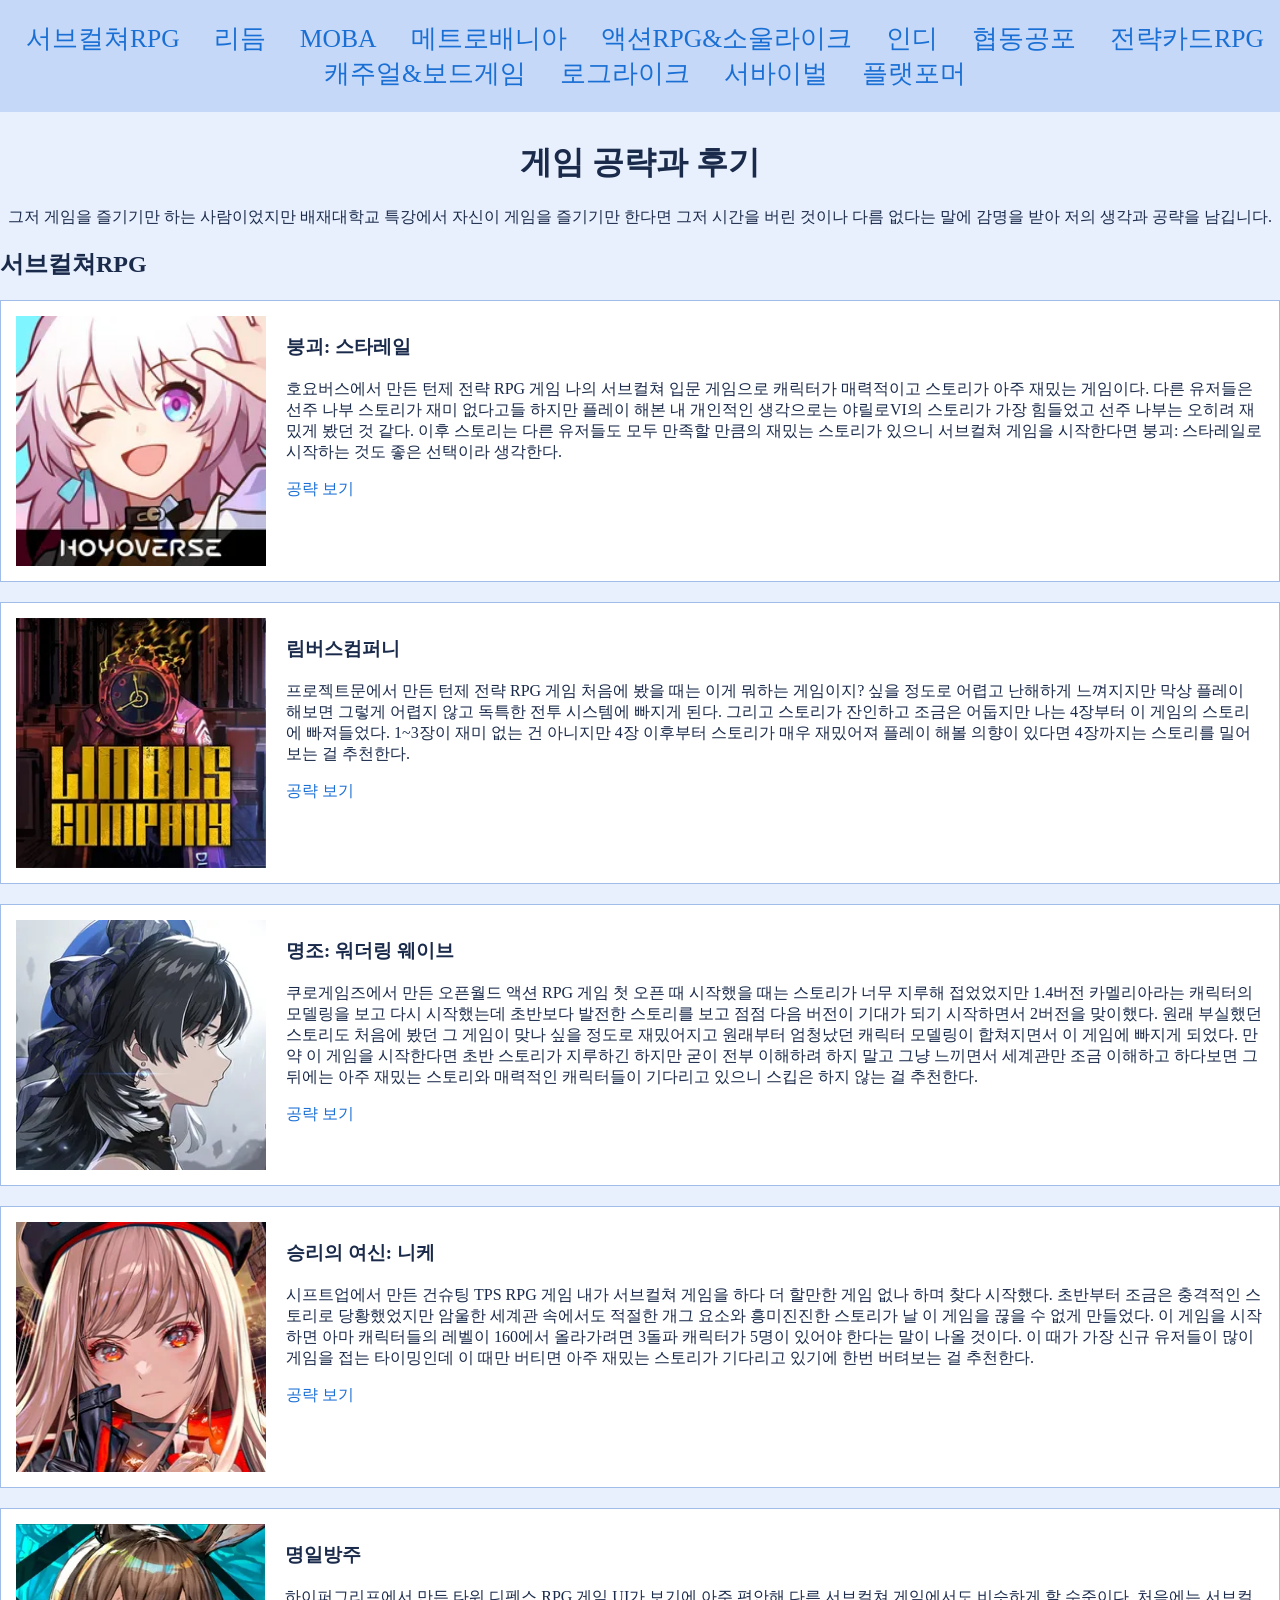
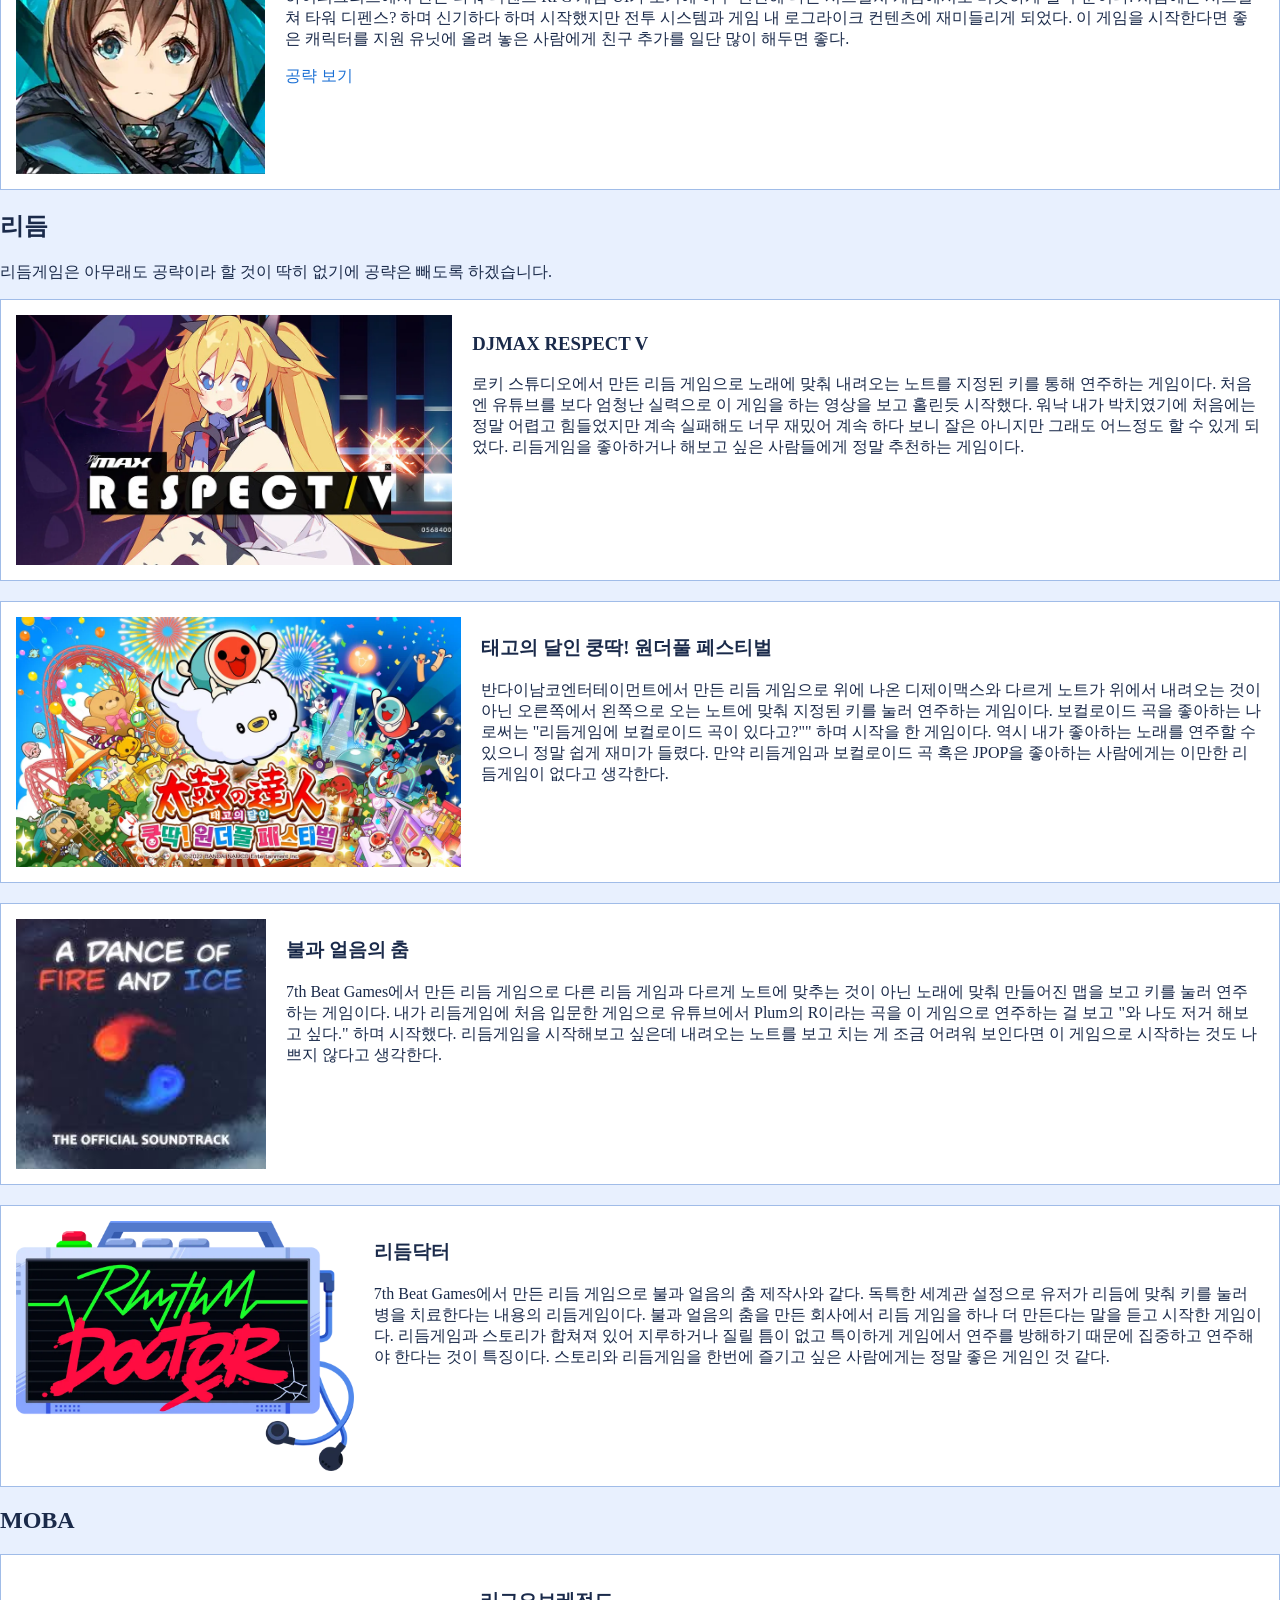
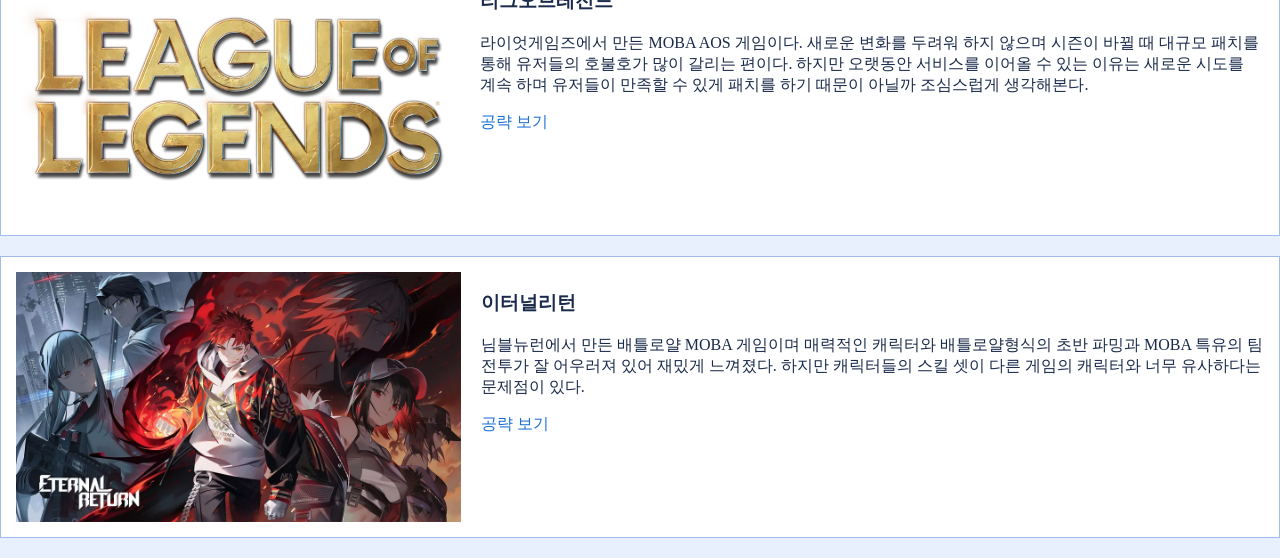
==== 내가한게임/index.html @ c908d522 "Add files via upload" ====
<!DOCTYPE html>
<html lang="ko">
<head>
    <!-- 2026년 5월 20일부터 만드는 저의 게임 일기느낌의 홈페이지입니다. -->
    <meta charset="UTF-8">
    <title>내가 해왔던 게임들</title>
    <link rel="stylesheet" href="style.css">
</head>
<body>
    <!-- 메뉴형식을 위에 띄워놓기 위해 네비게이션을 먼저 사용 -->
    <nav>
        <ul>
            <li>
                <a href="#서브컬쳐">서브컬쳐RPG</a>
            </li>
            <li>
                <a href="#리듬">리듬</a>
            </li>
            <li>
                <a href="#MOBA">MOBA</a>
            </li>
            <li>
                <a href="#메트로배니아">메트로배니아</a>
            </li>
            <li>
                <a href="#액션-소울라이크">액션RPG&amp;소울라이크</a>
            </li>
            <li>
                <a href="#인디">인디</a>
            </li>
            <li>
                <a href="#협동공포">협동공포</a>
            </li>
            <li>
                <a href="#전략카드">전략카드RPG</a>
            </li>
            <li>
                <a href="#캐주얼-보드게임">캐주얼&amp;보드게임</a>
            </li>
            <li>
                <a href="#로그라이크">로그라이크</a>
            </li>
            <li>
                <a href="#서바이벌">서바이벌</a>
            </li>
            <li>
                <a href="#플랫포머">플랫포머</a>
            </li>
        </ul>
    </nav>
    <!-- 크기 조절을 위한 박스 설계 -->
    <div id="container">
    <!-- 헤더 -->
    <header>
        <h1>
            게임 공략과 후기
        </h1>
        <p>그저 게임을 즐기기만 하는 사람이었지만 배재대학교 특강에서 자신이 게임을 즐기기만 한다면 그저 시간을 버린 것이나 다름 없다는 말에 감명을 받아 저의 생각과 공략을 남깁니다.</p>
    </header>
    <!-- 본문 -->
    <section>
        <!-- 서브컬쳐 절 -->
        <article id="서브컬쳐">
            <h2 class="장르">
                서브컬쳐RPG
            </h2>
            <!-- 붕괴: 스타레일 -->
            <div class="game-card">
                <img src="media/붕괴 스타레일 메인사진.webp" alt="붕괴: 스타레일의 사진">
                <h3>붕괴: 스타레일</h3>
                <p class="review">
                    호요버스에서 만든 턴제 전략 RPG 게임 나의 서브컬쳐 입문 게임으로 캐릭터가 매력적이고 스토리가 아주 재밌는 게임이다. 
                    다른 유저들은 선주 나부 스토리가 재미 없다고들 하지만 플레이 해본 내 개인적인 생각으로는 야릴로VI의 스토리가 가장 힘들었고 
                    선주 나부는 오히려 재밌게 봤던 것 같다. 이후 스토리는 다른 유저들도 모두 만족할 만큼의 재밌는 스토리가 있으니 서브컬쳐 게임을 
                    시작한다면 붕괴: 스타레일로 시작하는 것도 좋은 선택이라 생각한다.

                </p>
                <a href="붕괴스타레일공략.html">공략 보기</a>
            </div>
            <!-- 림버스컴퍼니 -->
            <div class="game-card">
                <img src="media/림버스컴퍼니 메인사진.webp" alt="림버스컴퍼니의 사진">
                <h3>림버스컴퍼니</h3>
                <p class="review">
                    프로젝트문에서 만든 턴제 전략 RPG 게임 처음에 봤을 때는 이게 뭐하는 게임이지? 싶을 정도로 어렵고 난해하게 느껴지지만 
                    막상 플레이 해보면 그렇게 어렵지 않고 독특한 전투 시스템에 빠지게 된다. 그리고 스토리가 잔인하고 조금은 어둡지만 
                    나는 4장부터 이 게임의 스토리에 빠져들었다. 1~3장이 재미 없는 건 아니지만 4장 이후부터 스토리가 매우 재밌어져 플레이 
                    해볼 의향이 있다면 4장까지는 스토리를 밀어보는 걸 추천한다.      
                </p>
                <a href="림버스컴퍼니공략.html">공략 보기</a>
            </div>
            <!-- 명조: 워더링 웨이브 -->
            <div class="game-card">
                <img src="media/명조 메인사진.webp" alt="명조: 워더링 웨이브의 사진">
                <h3>명조: 워더링 웨이브</h3>
                <p class="review">
                    쿠로게임즈에서 만든 오픈월드 액션 RPG 게임 첫 오픈 때 시작했을 때는 스토리가 너무 지루해 접었었지만 1.4버전 카멜리아라는 캐릭터의 모델링을 보고 
                    다시 시작했는데 초반보다 발전한 스토리를 보고 점점 다음 버전이 기대가 되기 시작하면서 2버전을 맞이했다. 원래 부실했던 스토리도 처음에 봤던 그 게임이 
                    맞나 싶을 정도로 재밌어지고 원래부터 엄청났던 캐릭터 모델링이 합쳐지면서 이 게임에 빠지게 되었다. 만약 이 게임을 시작한다면 초반 스토리가 지루하긴 하지만 
                    굳이 전부 이해하려 하지 말고 그냥 느끼면서 세계관만 조금 이해하고 하다보면 그 뒤에는 아주 재밌는 스토리와 매력적인 캐릭터들이 기다리고 있으니 스킵은 하지 않는 걸 
                    추천한다.    
                </p>
                <a href="명조워더링웨이브공략.html">공략 보기</a>
            </div>
            <!-- 승리의 여신: 니케 -->
            <div class="game-card">
                <img src="media/니케 메인사진.webp" alt="승리의 여신: 니케의 사진">
                <h3>승리의 여신: 니케</h3>
                <p class="review">
                    시프트업에서 만든 건슈팅 TPS RPG 게임 내가 서브컬쳐 게임을 하다 더 할만한 게임 없나 하며 찾다 시작했다. 초반부터 조금은 충격적인 스토리로 
                    당황했었지만 암울한 세계관 속에서도 적절한 개그 요소와 흥미진진한 스토리가 날 이 게임을 끊을 수 없게 만들었다. 이 게임을 시작하면 아마 캐릭터들의 레벨이 
                    160에서 올라가려면 3돌파 캐릭터가 5명이 있어야 한다는 말이 나올 것이다. 이 때가 가장 신규 유저들이 많이 게임을 접는 타이밍인데 이 때만 버티면 아주 재밌는 스토리가 
                    기다리고 있기에 한번 버텨보는 걸 추천한다.

                </p>
                <a href="승리의여신니케공략.html">공략 보기</a>
            </div>
            <!-- 명일방주 -->
            <div class="game-card">
                <img src="media/명일방주 메인사진.webp" alt="명일방주의 사진">
                <h3>명일방주</h3>
                <p class="review">
                    하이퍼그리프에서 만든 타워 디펜스 RPG 게임 UI가 보기에 아주 편안해 다른 서브컬쳐 게임에서도 비슷하게 할 수준이다. 처음에는 서브컬쳐 타워 디펜스? 하며 
                    신기하다 하며 시작했지만 전투 시스템과 게임 내 로그라이크 컨텐츠에 재미들리게 되었다. 이 게임을 시작한다면 좋은 캐릭터를 지원 유닛에 올려 놓은 사람에게 
                    친구 추가를 일단 많이 해두면 좋다.
                </p>
                <a href="명일방주공략.html">공략 보기</a>
            </div>
        </article>
        <!-- 리듬게임 절 -->
        <article id="리듬">
            <h2>
                리듬
            </h2>
            <p>
                리듬게임은 아무래도 공략이라 할 것이 딱히 없기에 공략은 빼도록 하겠습니다.
            </p>
            <!-- 디제이맥스 -->
            <div class="game-card">
                <img src="media/디제이맥스 메인사진.webp" alt="디제이맥스의 사진">
                <h3>DJMAX RESPECT V</h3>
                <p class="review">
                    로키 스튜디오에서 만든 리듬 게임으로 노래에 맞춰 내려오는 노트를 지정된 키를 통해 연주하는 게임이다. 처음엔 유튜브를 보다 엄청난 실력으로 
                    이 게임을 하는 영상을 보고 홀린듯 시작했다. 워낙 내가 박치였기에 처음에는 정말 어렵고 힘들었지만 계속 실패해도 너무 재밌어 계속 하다 보니 
                    잘은 아니지만 그래도 어느정도 할 수 있게 되었다. 리듬게임을 좋아하거나 해보고 싶은 사람들에게 정말 추천하는 게임이다.
                </p>
            </div>
            <!-- 태고의 달인 -->
            <div class="game-card">
                <img src="media/태고의달인 메인사진.webp" alt="태고의달인의 사진">
                <h3>태고의 달인 쿵딱! 원더풀 페스티벌</h3>
                <p class="review">
                    반다이남코엔터테이먼트에서 만든 리듬 게임으로 위에 나온 디제이맥스와 다르게 노트가 위에서 내려오는 것이 아닌 오른쪽에서 왼쪽으로 오는 노트에 맞춰 
                    지정된 키를 눌러 연주하는 게임이다. 보컬로이드 곡을 좋아하는 나로써는 "리듬게임에 보컬로이드 곡이 있다고?"" 하며 시작을 한 게임이다. 역시 내가 좋아하는 노래를 
                    연주할 수 있으니 정말 쉽게 재미가 들렸다. 만약 리듬게임과 보컬로이드 곡 혹은 JPOP을 좋아하는 사람에게는 이만한 리듬게임이 없다고 생각한다.
                </p>
            </div>
            <!-- 불과 얼음의 춤 -->
            <div class="game-card">
                <img src="media/얼불춤 메인사진.jpg" alt="불과 얼음의 춤의 사진">
                <h3>불과 얼음의 춤</h3>
                <p class="review">
                    7th Beat Games에서 만든 리듬 게임으로 다른 리듬 게임과 다르게 노트에 맞추는 것이 아닌 노래에 맞춰 만들어진 맵을 보고 키를 눌러 연주하는 
                    게임이다. 내가 리듬게임에 처음 입문한 게임으로 유튜브에서 Plum의 R이라는 곡을 이 게임으로 연주하는 걸 보고 "와 나도 저거 해보고 싶다." 하며 
                    시작했다. 리듬게임을 시작해보고 싶은데 내려오는 노트를 보고 치는 게 조금 어려워 보인다면 이 게임으로 시작하는 것도 나쁘지 않다고 생각한다.
            </div>
            <!-- 리듬닥터 -->
            <div class="game-card">
                <img src="media/리듬닥터 메인사진.webp" alt="리듬닥터의 사진">
                <h3>리듬닥터</h3>
                <p class="review">
                    7th Beat Games에서 만든 리듬 게임으로 불과 얼음의 춤 제작사와 같다. 독특한 세계관 설정으로 유저가 리듬에 맞춰 키를 눌러 
                    병을 치료한다는 내용의 리듬게임이다. 불과 얼음의 춤을 만든 회사에서 리듬 게임을 하나 더 만든다는 말을 듣고 시작한 게임이다. 
                    리듬게임과 스토리가 합쳐져 있어 지루하거나 질릴 틈이 없고 특이하게 게임에서 연주를 방해하기 때문에 집중하고 연주해야 한다는 것이 특징이다. 
                    스토리와 리듬게임을 한번에 즐기고 싶은 사람에게는 정말 좋은 게임인 것 같다.
            </div>
        </article>
        <article id="MOBA">
            <h2>
                MOBA
            </h2>
            <div class="game-card">
                <img src="media/리그오브레전드 메인사진.webp" alt="리그오브레전드의 사진">
                <h3>리그오브레전드</h3>
                <p class="review">
                    라이엇게임즈에서 만든 MOBA AOS 게임이다. 새로운 변화를 두려워 하지 않으며 시즌이 바뀔 때 대규모 패치를 통해 유저들의 호불호가 많이 갈리는 편이다. 
                    하지만 오랫동안 서비스를 이어올 수 있는 이유는 새로운 시도를 계속 하며 유저들이 만족할 수 있게 패치를 하기 때문이 아닐까 조심스럽게 생각해본다. 
                </p>
                <a href="리그오브레전드공략.html">공략 보기</a>
            </div>
            <div class="game-card">
                <img src="media/이터널리턴 메인사진.webp" alt="리그오브레전드의 사진">
                <h3>이터널리턴</h3>
                <p class="review">
                    님블뉴런에서 만든 배틀로얄 MOBA 게임이며 매력적인 캐릭터와 배틀로얄형식의 초반 파밍과 MOBA 특유의 팀전투가 잘 어우러져 있어 재밌게 느껴졌다. 
                    하지만 캐릭터들의 스킬 셋이 다른 게임의 캐릭터와 너무 유사하다는 문제점이 있다.
                </p>
                <a href="리그오브레전드공략.html">공략 보기</a>
            </div>            
        </article>
    </section>
    </div>

</body>
</html>
---- 내가한게임/style.css ----
body{
    margin: auto;
    background-color: #e8f0fe;
    color: #1a2a4a;
}
nav{
    background-color: #c5d8f8;
    padding: 5px;
    position: fixed;
    top: 0;
    width: 100%;
}
nav > ul{
    list-style: none;
    padding: 0;
    text-align: center;
}
nav li{
    display: inline-block;
}
nav a{
    text-decoration: none;
    color: #1a6fd4;
    padding: 5px;
    font-size: 160%;
    margin: 10px;
}
nav a:hover{
    background-color: #1a6fd4;
    color: #ffffff;
}
.game-card{
    background-color: #ffffff;
    border: 1px solid #a0bce8;
    overflow: hidden;
    padding: 15px;
    margin-bottom: 20px;
}
.game-card img{
    float: left;
    margin-right: 20px;
    height: 250px;
}
.game-card a{
    color: #1a6fd4;
    text-decoration: none;
}

#container{
    max-width: 1500px;
    margin: auto;
    padding-top: 120px;
}
header{
    text-align: center;
}
article{
    scroll-margin-top: 90px;
}
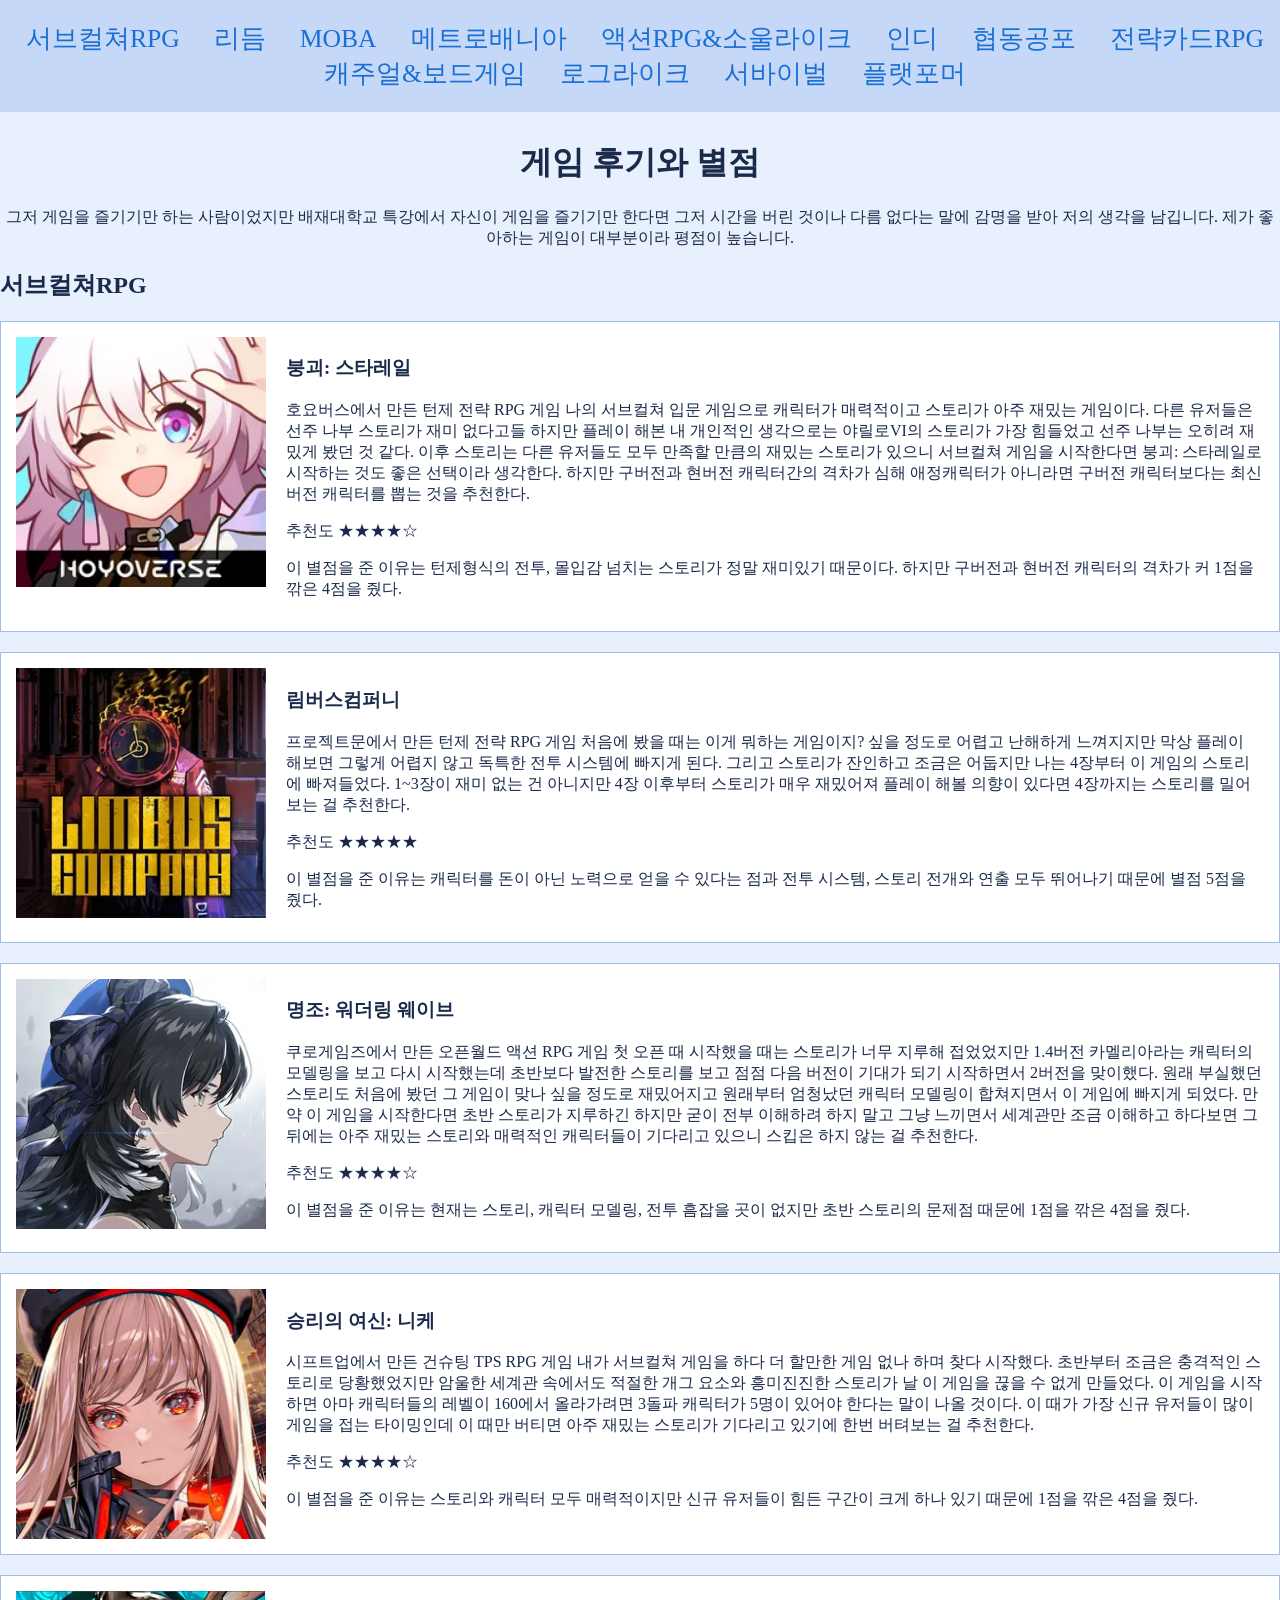
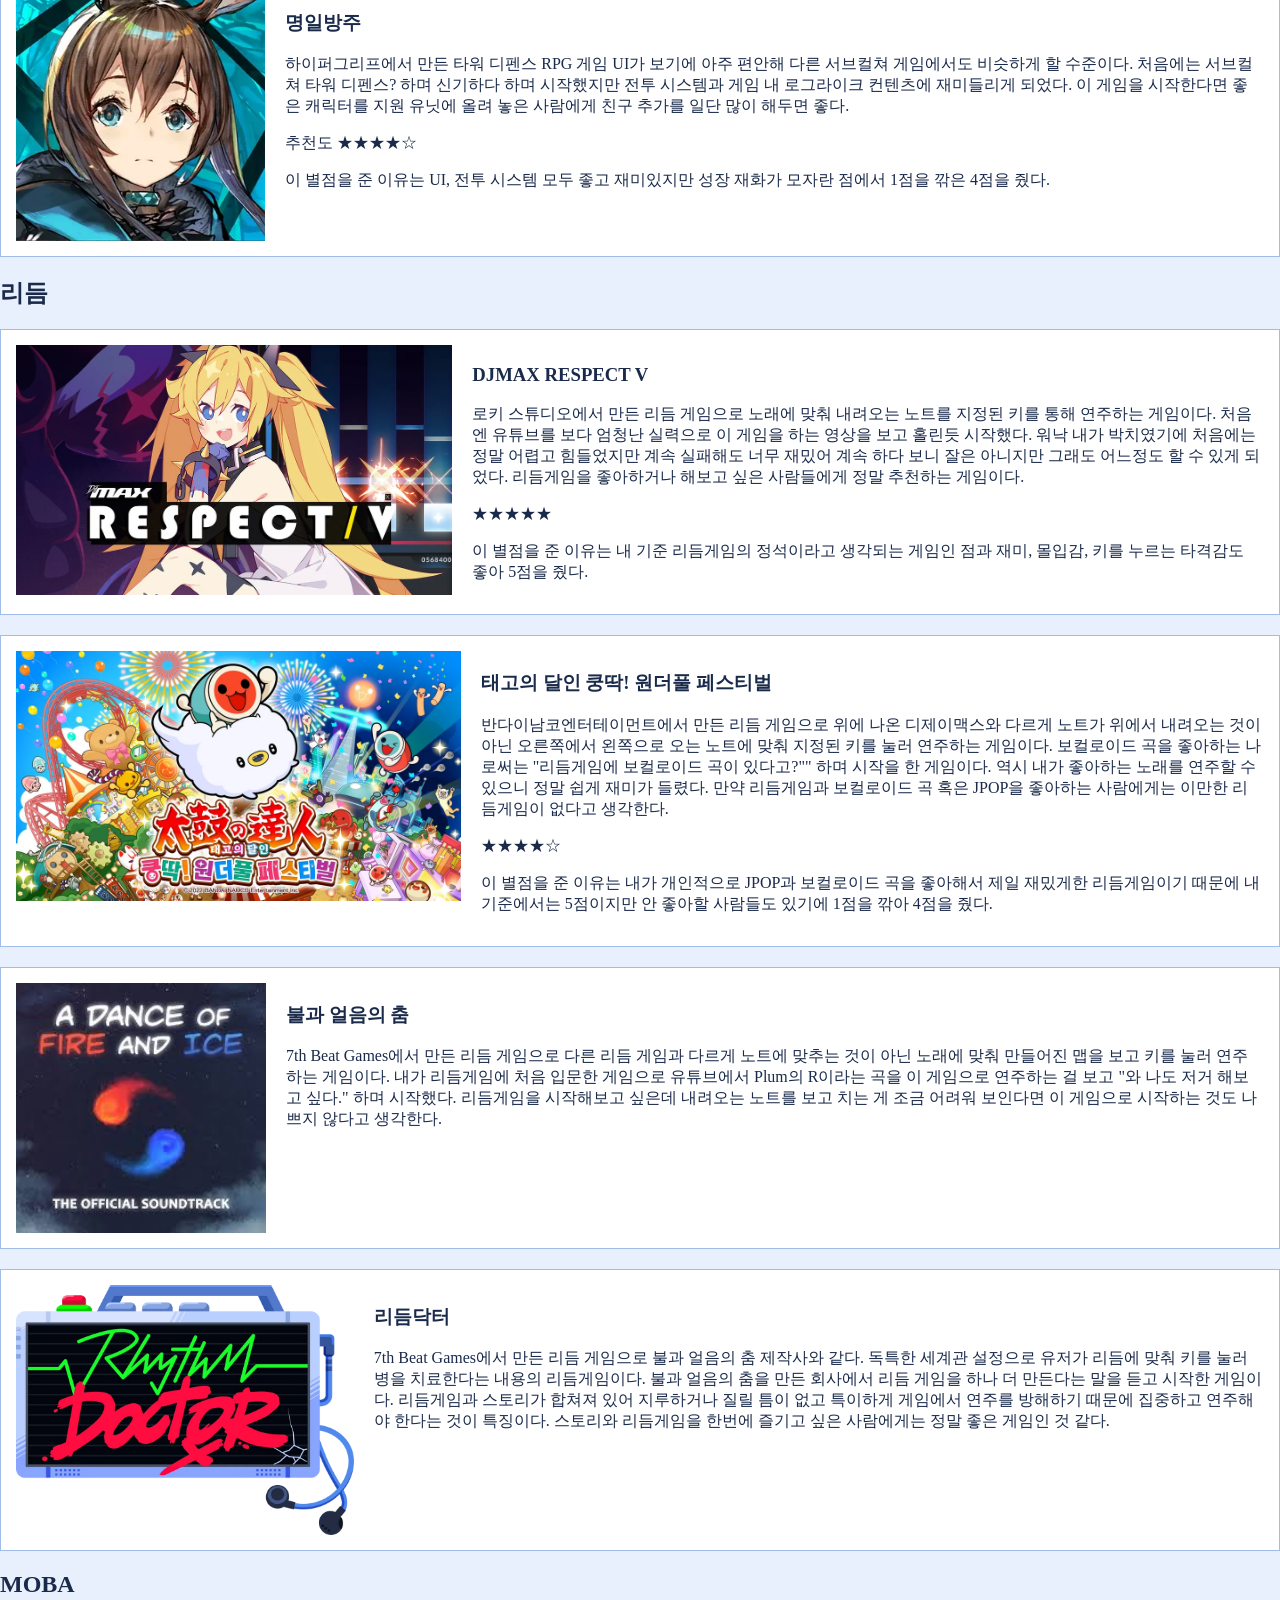
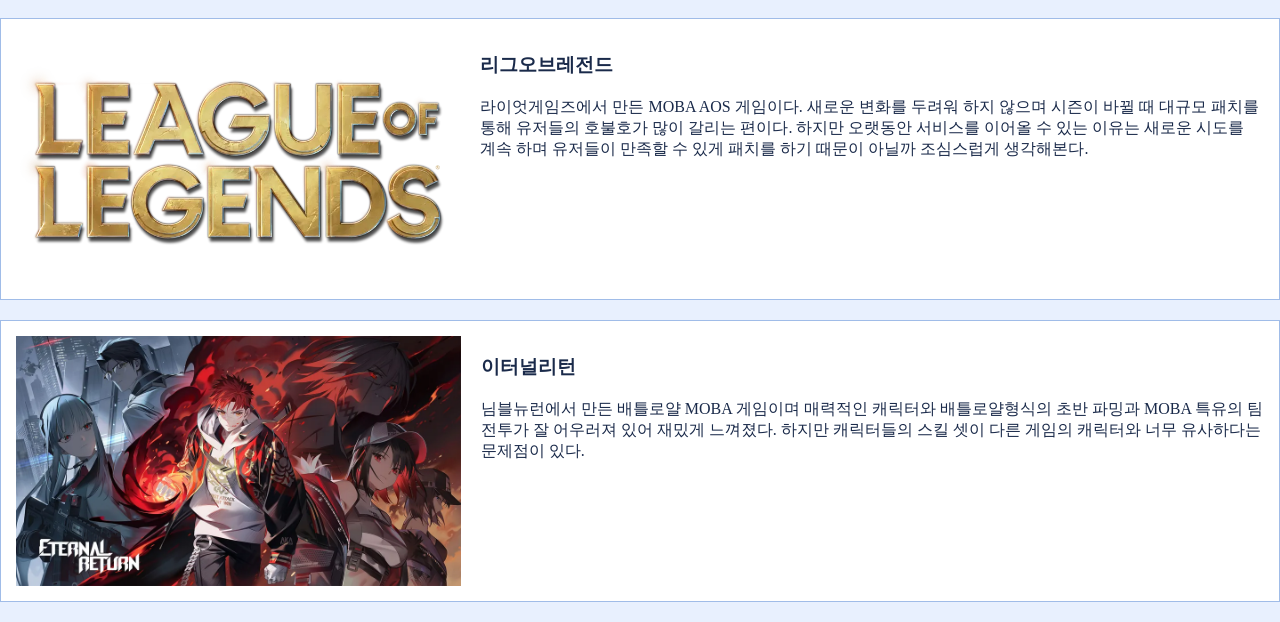
==== commit b625a158: "Add files via upload" ====
--- a/내가한게임/index.html
+++ b/내가한게임/index.html
@@ -53,9 +53,9 @@
     <!-- 헤더 -->
     <header>
         <h1>
-            게임 공략과 후기
+            게임 후기와 별점
         </h1>
-        <p>그저 게임을 즐기기만 하는 사람이었지만 배재대학교 특강에서 자신이 게임을 즐기기만 한다면 그저 시간을 버린 것이나 다름 없다는 말에 감명을 받아 저의 생각과 공략을 남깁니다.</p>
+        <p>그저 게임을 즐기기만 하는 사람이었지만 배재대학교 특강에서 자신이 게임을 즐기기만 한다면 그저 시간을 버린 것이나 다름 없다는 말에 감명을 받아 저의 생각을 남깁니다. 제가 좋아하는 게임이 대부분이라 평점이 높습니다.</p>
     </header>
     <!-- 본문 -->
     <section>
@@ -72,10 +72,16 @@
                     호요버스에서 만든 턴제 전략 RPG 게임 나의 서브컬쳐 입문 게임으로 캐릭터가 매력적이고 스토리가 아주 재밌는 게임이다. 
                     다른 유저들은 선주 나부 스토리가 재미 없다고들 하지만 플레이 해본 내 개인적인 생각으로는 야릴로VI의 스토리가 가장 힘들었고 
                     선주 나부는 오히려 재밌게 봤던 것 같다. 이후 스토리는 다른 유저들도 모두 만족할 만큼의 재밌는 스토리가 있으니 서브컬쳐 게임을 
-                    시작한다면 붕괴: 스타레일로 시작하는 것도 좋은 선택이라 생각한다.
+                    시작한다면 붕괴: 스타레일로 시작하는 것도 좋은 선택이라 생각한다. 하지만 구버전과 현버전 캐릭터간의 격차가 심해 애정캐릭터가 아니라면 
+                    구버전 캐릭터보다는 최신버전 캐릭터를 뽑는 것을 추천한다.
 
                 </p>
-                <a href="붕괴스타레일공략.html">공략 보기</a>
+                <p>
+                    추천도 ★★★★☆ 
+                </p>
+                <p>
+                    이 별점을 준 이유는 턴제형식의 전투, 몰입감 넘치는 스토리가 정말 재미있기 때문이다. 하지만 구버전과 현버전 캐릭터의 격차가 커 1점을 깎은 4점을 줬다.
+                </p>
             </div>
             <!-- 림버스컴퍼니 -->
             <div class="game-card">
@@ -87,7 +93,12 @@
                     나는 4장부터 이 게임의 스토리에 빠져들었다. 1~3장이 재미 없는 건 아니지만 4장 이후부터 스토리가 매우 재밌어져 플레이 
                     해볼 의향이 있다면 4장까지는 스토리를 밀어보는 걸 추천한다.      
                 </p>
-                <a href="림버스컴퍼니공략.html">공략 보기</a>
+                <p>
+                    추천도 ★★★★★
+                </p>
+                <p>
+                    이 별점을 준 이유는 캐릭터를 돈이 아닌 노력으로 얻을 수 있다는 점과 전투 시스템, 스토리 전개와 연출 모두 뛰어나기 때문에 별점 5점을 줬다.
+                </p>
             </div>
             <!-- 명조: 워더링 웨이브 -->
             <div class="game-card">
@@ -100,7 +111,12 @@
                     굳이 전부 이해하려 하지 말고 그냥 느끼면서 세계관만 조금 이해하고 하다보면 그 뒤에는 아주 재밌는 스토리와 매력적인 캐릭터들이 기다리고 있으니 스킵은 하지 않는 걸 
                     추천한다.    
                 </p>
-                <a href="명조워더링웨이브공략.html">공략 보기</a>
+                <p>
+                    추천도 ★★★★☆ 
+                </p>
+                <p>
+                    이 별점을 준 이유는 현재는 스토리, 캐릭터 모델링, 전투 흠잡을 곳이 없지만 초반 스토리의 문제점 때문에 1점을 깎은 4점을 줬다.
+                </p>
             </div>
             <!-- 승리의 여신: 니케 -->
             <div class="game-card">
@@ -111,9 +127,13 @@
                     당황했었지만 암울한 세계관 속에서도 적절한 개그 요소와 흥미진진한 스토리가 날 이 게임을 끊을 수 없게 만들었다. 이 게임을 시작하면 아마 캐릭터들의 레벨이 
                     160에서 올라가려면 3돌파 캐릭터가 5명이 있어야 한다는 말이 나올 것이다. 이 때가 가장 신규 유저들이 많이 게임을 접는 타이밍인데 이 때만 버티면 아주 재밌는 스토리가 
                     기다리고 있기에 한번 버텨보는 걸 추천한다.
-
-                </p>
-                <a href="승리의여신니케공략.html">공략 보기</a>
+                </p>
+                <p>
+                    추천도 ★★★★☆
+                </p>
+                <p>
+                    이 별점을 준 이유는 스토리와 캐릭터 모두 매력적이지만 신규 유저들이 힘든 구간이 크게 하나 있기 때문에 1점을 깎은 4점을 줬다.
+                </p>
             </div>
             <!-- 명일방주 -->
             <div class="game-card">
@@ -124,7 +144,12 @@
                     신기하다 하며 시작했지만 전투 시스템과 게임 내 로그라이크 컨텐츠에 재미들리게 되었다. 이 게임을 시작한다면 좋은 캐릭터를 지원 유닛에 올려 놓은 사람에게 
                     친구 추가를 일단 많이 해두면 좋다.
                 </p>
-                <a href="명일방주공략.html">공략 보기</a>
+                <p>
+                    추천도 ★★★★☆
+                </p>
+                <p>
+                    이 별점을 준 이유는 UI, 전투 시스템 모두 좋고 재미있지만 성장 재화가 모자란 점에서 1점을 깎은 4점을 줬다.
+                </p>
             </div>
         </article>
         <!-- 리듬게임 절 -->
@@ -132,9 +157,6 @@
             <h2>
                 리듬
             </h2>
-            <p>
-                리듬게임은 아무래도 공략이라 할 것이 딱히 없기에 공략은 빼도록 하겠습니다.
-            </p>
             <!-- 디제이맥스 -->
             <div class="game-card">
                 <img src="media/디제이맥스 메인사진.webp" alt="디제이맥스의 사진">
@@ -144,6 +166,12 @@
                     이 게임을 하는 영상을 보고 홀린듯 시작했다. 워낙 내가 박치였기에 처음에는 정말 어렵고 힘들었지만 계속 실패해도 너무 재밌어 계속 하다 보니 
                     잘은 아니지만 그래도 어느정도 할 수 있게 되었다. 리듬게임을 좋아하거나 해보고 싶은 사람들에게 정말 추천하는 게임이다.
                 </p>
+                <p>
+                    ★★★★★
+                </p>
+                <p>
+                    이 별점을 준 이유는 내 기준 리듬게임의 정석이라고 생각되는 게임인 점과 재미, 몰입감, 키를 누르는 타격감도 좋아 5점을 줬다.
+                </p>
             </div>
             <!-- 태고의 달인 -->
             <div class="game-card">
@@ -154,6 +182,13 @@
                     지정된 키를 눌러 연주하는 게임이다. 보컬로이드 곡을 좋아하는 나로써는 "리듬게임에 보컬로이드 곡이 있다고?"" 하며 시작을 한 게임이다. 역시 내가 좋아하는 노래를 
                     연주할 수 있으니 정말 쉽게 재미가 들렸다. 만약 리듬게임과 보컬로이드 곡 혹은 JPOP을 좋아하는 사람에게는 이만한 리듬게임이 없다고 생각한다.
                 </p>
+                <p>
+                    ★★★★☆
+                </p>
+                <p>
+                    이 별점을 준 이유는 내가 개인적으로 JPOP과 보컬로이드 곡을 좋아해서 제일 재밌게한 리듬게임이기 때문에 내 기준에서는 5점이지만 
+                    안 좋아할 사람들도 있기에 1점을 깎아 4점을 줬다.
+                </p>
             </div>
             <!-- 불과 얼음의 춤 -->
             <div class="game-card">
@@ -163,6 +198,7 @@
                     7th Beat Games에서 만든 리듬 게임으로 다른 리듬 게임과 다르게 노트에 맞추는 것이 아닌 노래에 맞춰 만들어진 맵을 보고 키를 눌러 연주하는 
                     게임이다. 내가 리듬게임에 처음 입문한 게임으로 유튜브에서 Plum의 R이라는 곡을 이 게임으로 연주하는 걸 보고 "와 나도 저거 해보고 싶다." 하며 
                     시작했다. 리듬게임을 시작해보고 싶은데 내려오는 노트를 보고 치는 게 조금 어려워 보인다면 이 게임으로 시작하는 것도 나쁘지 않다고 생각한다.
+                </p>
             </div>
             <!-- 리듬닥터 -->
             <div class="game-card">
@@ -173,6 +209,7 @@
                     병을 치료한다는 내용의 리듬게임이다. 불과 얼음의 춤을 만든 회사에서 리듬 게임을 하나 더 만든다는 말을 듣고 시작한 게임이다. 
                     리듬게임과 스토리가 합쳐져 있어 지루하거나 질릴 틈이 없고 특이하게 게임에서 연주를 방해하기 때문에 집중하고 연주해야 한다는 것이 특징이다. 
                     스토리와 리듬게임을 한번에 즐기고 싶은 사람에게는 정말 좋은 게임인 것 같다.
+                </p>
             </div>
         </article>
         <article id="MOBA">
@@ -186,7 +223,6 @@
                     라이엇게임즈에서 만든 MOBA AOS 게임이다. 새로운 변화를 두려워 하지 않으며 시즌이 바뀔 때 대규모 패치를 통해 유저들의 호불호가 많이 갈리는 편이다. 
                     하지만 오랫동안 서비스를 이어올 수 있는 이유는 새로운 시도를 계속 하며 유저들이 만족할 수 있게 패치를 하기 때문이 아닐까 조심스럽게 생각해본다. 
                 </p>
-                <a href="리그오브레전드공략.html">공략 보기</a>
             </div>
             <div class="game-card">
                 <img src="media/이터널리턴 메인사진.webp" alt="리그오브레전드의 사진">
@@ -195,7 +231,6 @@
                     님블뉴런에서 만든 배틀로얄 MOBA 게임이며 매력적인 캐릭터와 배틀로얄형식의 초반 파밍과 MOBA 특유의 팀전투가 잘 어우러져 있어 재밌게 느껴졌다. 
                     하지만 캐릭터들의 스킬 셋이 다른 게임의 캐릭터와 너무 유사하다는 문제점이 있다.
                 </p>
-                <a href="리그오브레전드공략.html">공략 보기</a>
             </div>            
         </article>
     </section>
--- a/내가한게임/style.css
+++ b/내가한게임/style.css
@@ -3,6 +3,8 @@
     background-color: #e8f0fe;
     color: #1a2a4a;
 }
+/* 네비게이션 - 스크롤해도 상단에 고정하기 위해 fixed 사용 
+   width: 100%는 fixed 사용시 너비가 줄어드는 문제를 방지하기 위해 사용 */
 nav{
     background-color: #c5d8f8;
     padding: 5px;
@@ -10,6 +12,7 @@
     top: 0;
     width: 100%;
 }
+/* ul 기본 패딩 제거를 위해 padding: 0 사용 */
 nav > ul{
     list-style: none;
     padding: 0;
@@ -29,6 +32,7 @@
     background-color: #1a6fd4;
     color: #ffffff;
 }
+/* overflow: hidden - float 된 이미지가 카드가 밖으로 삐져나오지 않게 하기 위해 사용 */
 .game-card{
     background-color: #ffffff;
     border: 1px solid #a0bce8;
@@ -36,6 +40,7 @@
     padding: 15px;
     margin-bottom: 20px;
 }
+/* float: left - 이미지 오른쪽에 텍스트가 오게 해서 카드형식처럼 만들기 위해 사용 */
 .game-card img{
     float: left;
     margin-right: 20px;
@@ -45,7 +50,7 @@
     color: #1a6fd4;
     text-decoration: none;
 }
-
+/* max-width - width 고정시 창 크기가 줄어들면 잘리는 문제가 생겨 max-width 사용 */
 #container{
     max-width: 1500px;
     margin: auto;
@@ -54,6 +59,8 @@
 header{
     text-align: center;
 }
+/* scroll-margin-top - 네비게이션 링크 클릭시 
+   고정된 네비게이션에 가려지지 않게 여백 확보를 위해 사용 */
 article{
     scroll-margin-top: 90px;
 }
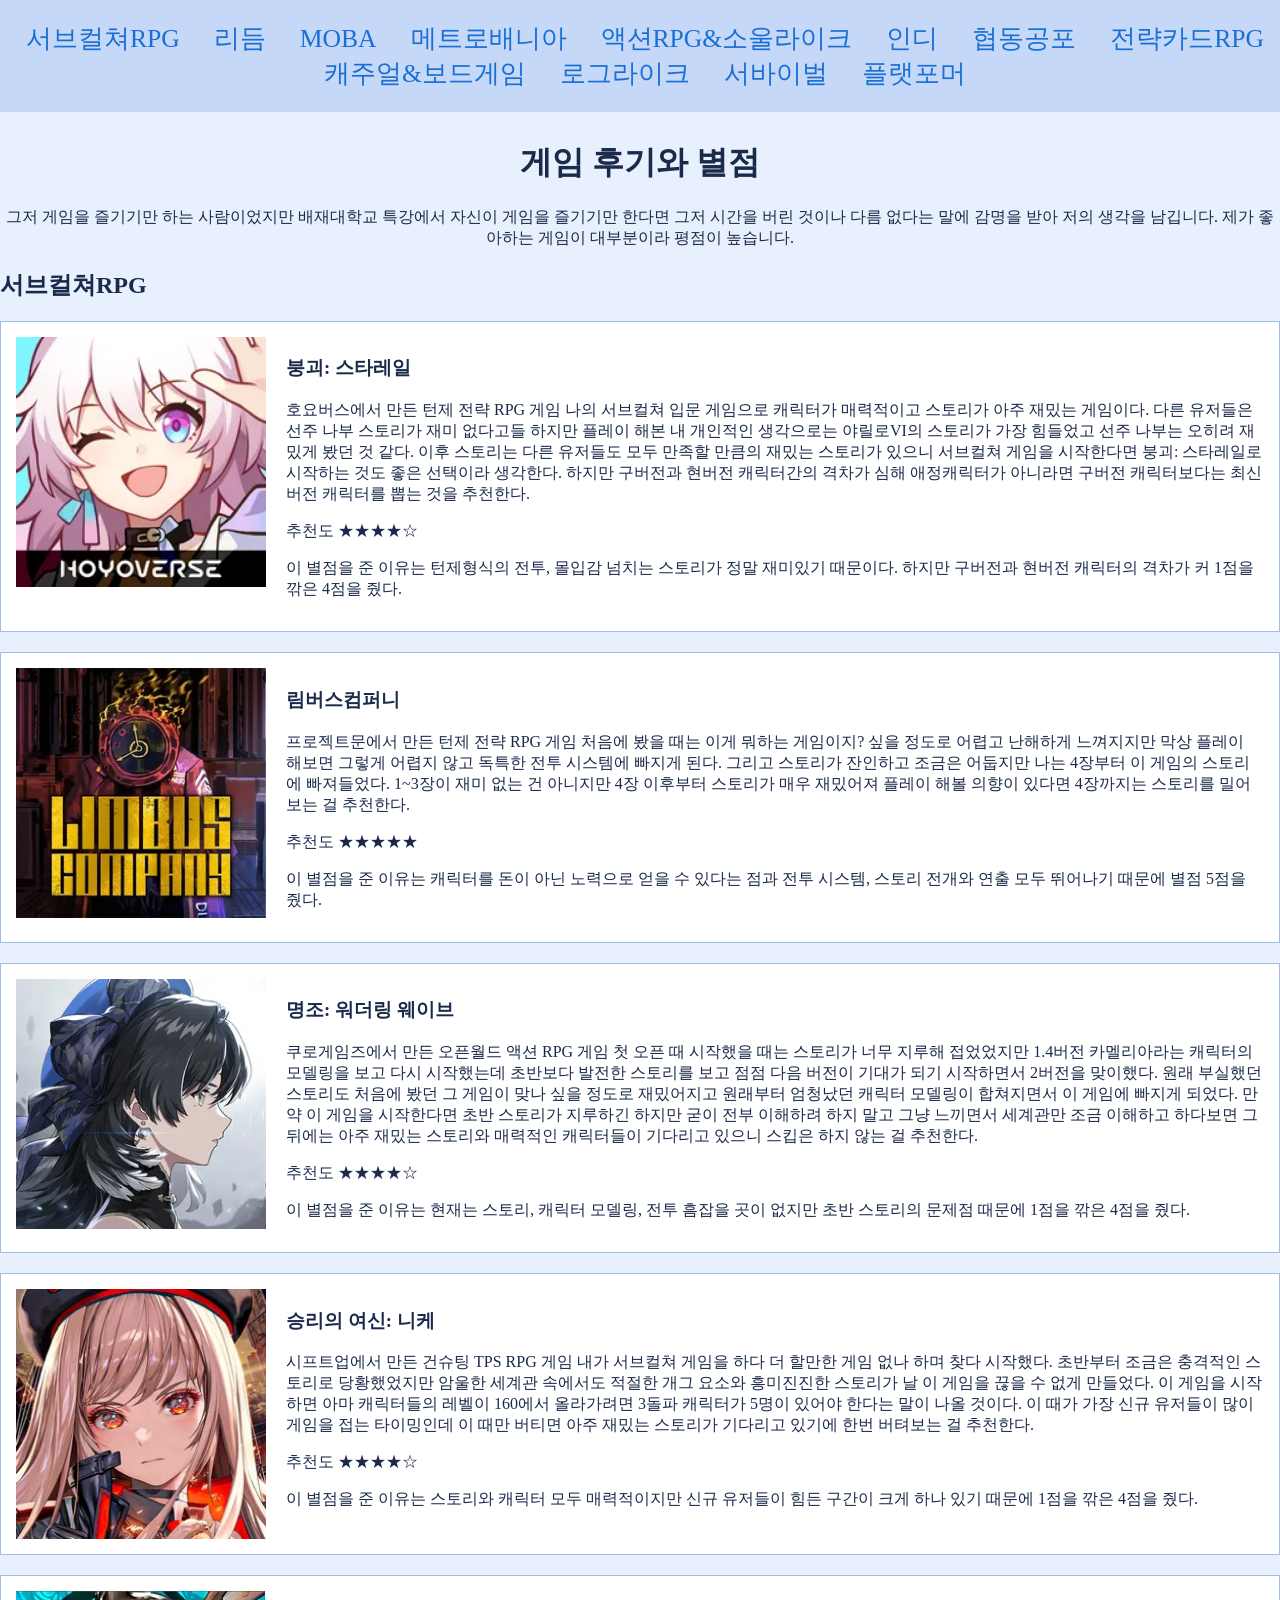
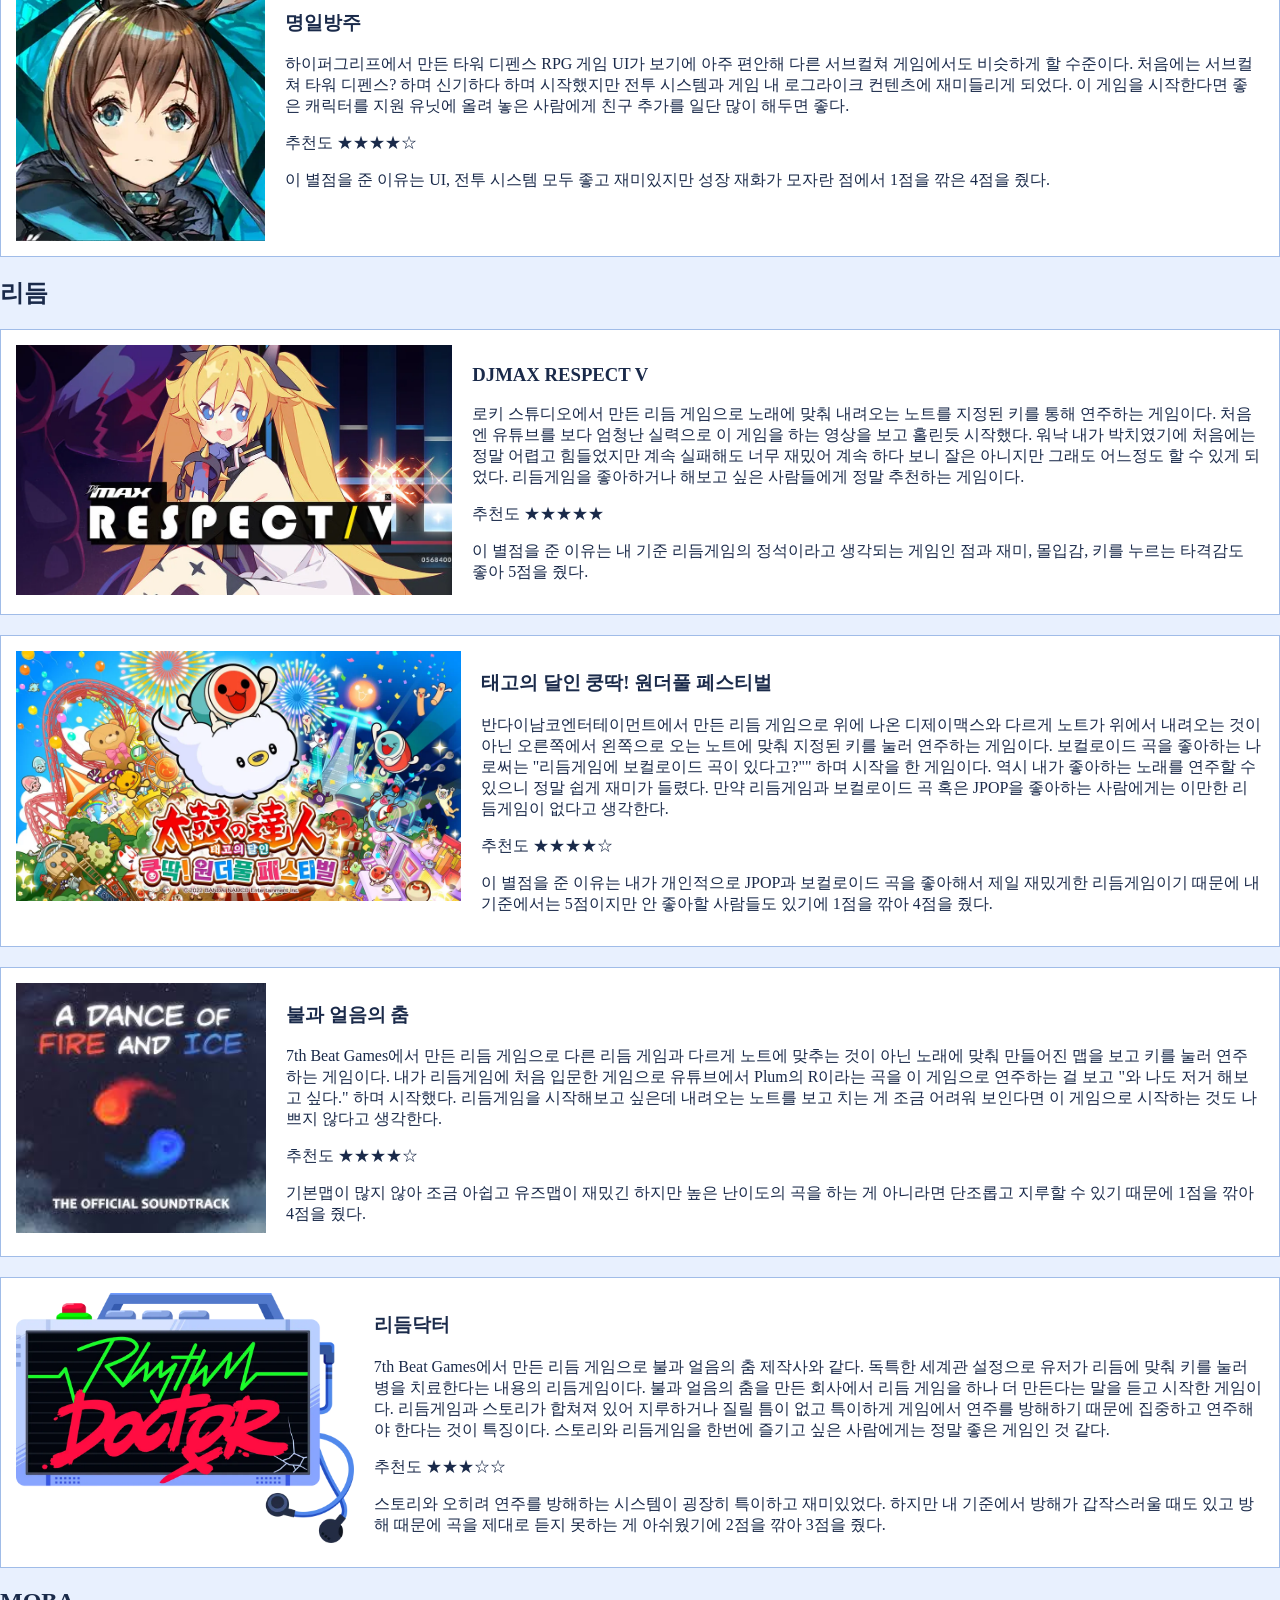
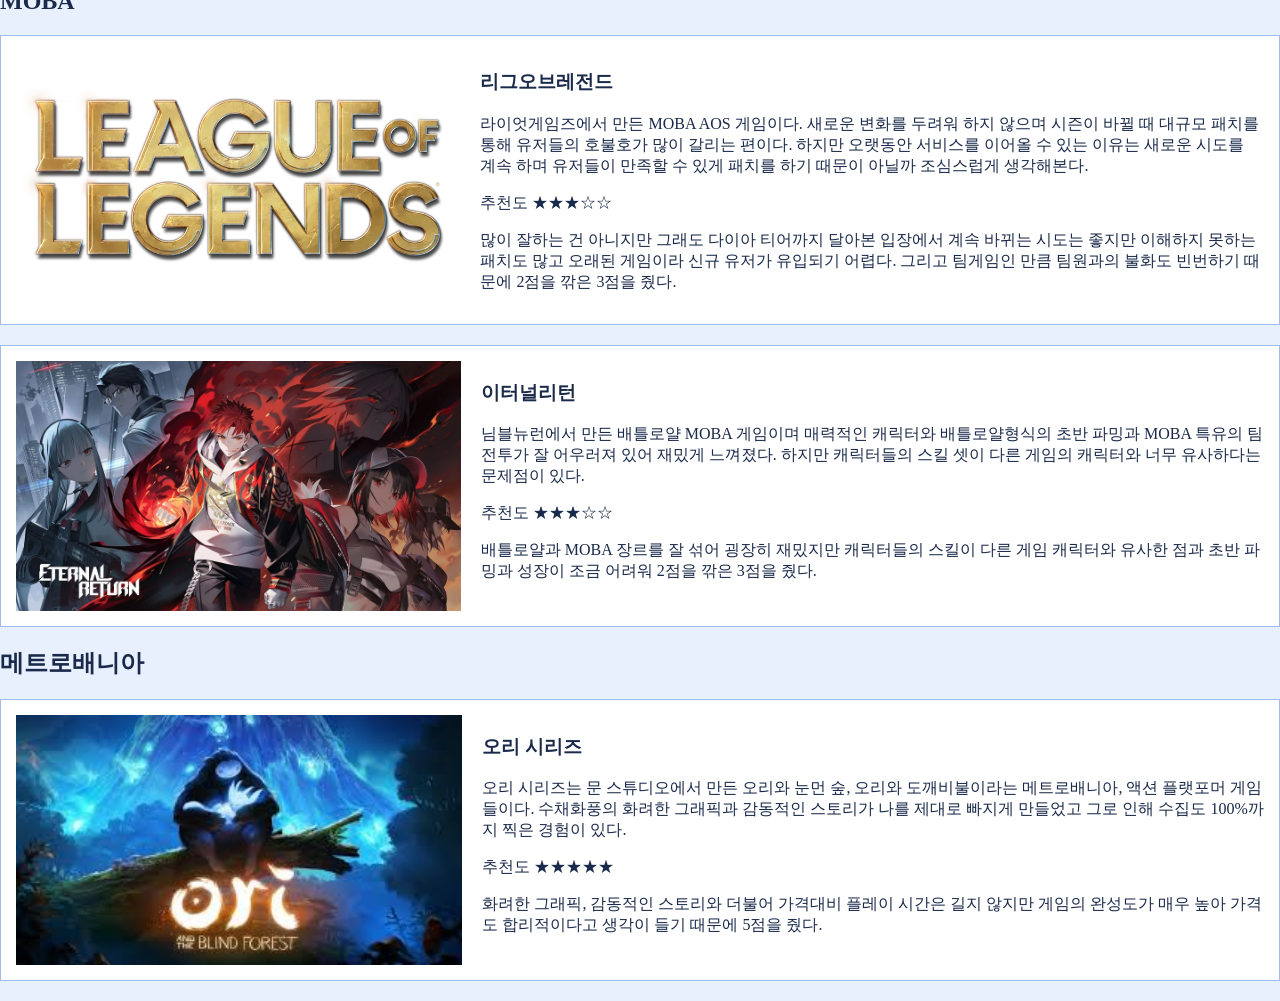
==== commit 9c1cc196: "Add files via upload 얼불춤, 리듬닥터, 리그오브레전드, 이터널리턴 추천도 추가와 메트로배니아 절과 오리시리즈 추가" ====
--- a/내가한게임/index.html
+++ b/내가한게임/index.html
@@ -167,7 +167,7 @@
                     잘은 아니지만 그래도 어느정도 할 수 있게 되었다. 리듬게임을 좋아하거나 해보고 싶은 사람들에게 정말 추천하는 게임이다.
                 </p>
                 <p>
-                    ★★★★★
+                    추천도 ★★★★★
                 </p>
                 <p>
                     이 별점을 준 이유는 내 기준 리듬게임의 정석이라고 생각되는 게임인 점과 재미, 몰입감, 키를 누르는 타격감도 좋아 5점을 줬다.
@@ -183,7 +183,7 @@
                     연주할 수 있으니 정말 쉽게 재미가 들렸다. 만약 리듬게임과 보컬로이드 곡 혹은 JPOP을 좋아하는 사람에게는 이만한 리듬게임이 없다고 생각한다.
                 </p>
                 <p>
-                    ★★★★☆
+                    추천도 ★★★★☆
                 </p>
                 <p>
                     이 별점을 준 이유는 내가 개인적으로 JPOP과 보컬로이드 곡을 좋아해서 제일 재밌게한 리듬게임이기 때문에 내 기준에서는 5점이지만 
@@ -198,6 +198,12 @@
                     7th Beat Games에서 만든 리듬 게임으로 다른 리듬 게임과 다르게 노트에 맞추는 것이 아닌 노래에 맞춰 만들어진 맵을 보고 키를 눌러 연주하는 
                     게임이다. 내가 리듬게임에 처음 입문한 게임으로 유튜브에서 Plum의 R이라는 곡을 이 게임으로 연주하는 걸 보고 "와 나도 저거 해보고 싶다." 하며 
                     시작했다. 리듬게임을 시작해보고 싶은데 내려오는 노트를 보고 치는 게 조금 어려워 보인다면 이 게임으로 시작하는 것도 나쁘지 않다고 생각한다.
+                </p>
+                <p>
+                    추천도 ★★★★☆
+                </p>
+                <p>
+                    기본맵이 많지 않아 조금 아쉽고 유즈맵이 재밌긴 하지만 높은 난이도의 곡을 하는 게 아니라면 단조롭고 지루할 수 있기 때문에 1점을 깎아 4점을 줬다.
                 </p>
             </div>
             <!-- 리듬닥터 -->
@@ -210,6 +216,12 @@
                     리듬게임과 스토리가 합쳐져 있어 지루하거나 질릴 틈이 없고 특이하게 게임에서 연주를 방해하기 때문에 집중하고 연주해야 한다는 것이 특징이다. 
                     스토리와 리듬게임을 한번에 즐기고 싶은 사람에게는 정말 좋은 게임인 것 같다.
                 </p>
+                <p>
+                    추천도 ★★★☆☆
+                </p>
+                <p>
+                    스토리와 오히려 연주를 방해하는 시스템이 굉장히 특이하고 재미있었다. 하지만 내 기준에서 방해가 갑작스러울 때도 있고 방해 때문에 곡을 제대로 듣지 못하는 게 아쉬웠기에 2점을 깎아 3점을 줬다.
+                </p>
             </div>
         </article>
         <article id="MOBA">
@@ -223,15 +235,45 @@
                     라이엇게임즈에서 만든 MOBA AOS 게임이다. 새로운 변화를 두려워 하지 않으며 시즌이 바뀔 때 대규모 패치를 통해 유저들의 호불호가 많이 갈리는 편이다. 
                     하지만 오랫동안 서비스를 이어올 수 있는 이유는 새로운 시도를 계속 하며 유저들이 만족할 수 있게 패치를 하기 때문이 아닐까 조심스럽게 생각해본다. 
                 </p>
-            </div>
-            <div class="game-card">
-                <img src="media/이터널리턴 메인사진.webp" alt="리그오브레전드의 사진">
+                <p>
+                    추천도 ★★★☆☆
+                </p>
+                <p>
+                    많이 잘하는 건 아니지만 그래도 다이아 티어까지 달아본 입장에서 계속 바뀌는 시도는 좋지만 이해하지 못하는 패치도 많고 오래된 게임이라 신규 유저가 유입되기 어렵다. 그리고 팀게임인 만큼 팀원과의 불화도 빈번하기 때문에 2점을 깎은 3점을 줬다.
+                </p>
+            </div>
+            <div class="game-card">
+                <img src="media/이터널리턴 메인사진.webp" alt="이터널리턴의 사진">
                 <h3>이터널리턴</h3>
                 <p class="review">
                     님블뉴런에서 만든 배틀로얄 MOBA 게임이며 매력적인 캐릭터와 배틀로얄형식의 초반 파밍과 MOBA 특유의 팀전투가 잘 어우러져 있어 재밌게 느껴졌다. 
                     하지만 캐릭터들의 스킬 셋이 다른 게임의 캐릭터와 너무 유사하다는 문제점이 있다.
                 </p>
+                <p>
+                    추천도 ★★★☆☆
+                </p>
+                <p>
+                    배틀로얄과 MOBA 장르를 잘 섞어 굉장히 재밌지만 캐릭터들의 스킬이 다른 게임 캐릭터와 유사한 점과 초반 파밍과 성장이 조금 어려워 2점을 깎은 3점을 줬다.
+                </p>
             </div>            
+        </article>
+        <article id="메트로배니아">
+            <h2>
+                메트로배니아
+            </h2>
+            <div class="game-card">
+                <img src="media/오리시리즈 메인사진.jpg" alt="오리시리즈의 사진">
+                <h3>오리 시리즈</h3>
+                <p class="review">
+                    오리 시리즈는 문 스튜디오에서 만든 오리와 눈먼 숲, 오리와 도깨비불이라는 메트로배니아, 액션 플랫포머 게임들이다. 수채화풍의 화려한 그래픽과 감동적인 스토리가 나를 제대로 빠지게 만들었고 그로 인해 수집도 100%까지 찍은 경험이 있다.
+                </p>
+                <p>
+                    추천도 ★★★★★
+                </p>
+                <p>
+                    화려한 그래픽, 감동적인 스토리와 더불어 가격대비 플레이 시간은 길지 않지만 게임의 완성도가 매우 높아 가격도 합리적이다고 생각이 들기 때문에 5점을 줬다.
+                </p>
+            </div> 
         </article>
     </section>
     </div>
--- a/내가한게임/style.css
+++ b/내가한게임/style.css
@@ -4,13 +4,15 @@
     color: #1a2a4a;
 }
 /* 네비게이션 - 스크롤해도 상단에 고정하기 위해 fixed 사용 
-   width: 100%는 fixed 사용시 너비가 줄어드는 문제를 방지하기 위해 사용 */
+   width: 100%는 fixed 사용시 너비가 줄어드는 문제를 방지하기 위해 사용 
+   z-index: 100은 게임카드 마우스 오버시 위로 상승하는 에니메이션 때문에 메뉴가 가려지는 문제를 방지하기 위해 사용*/
 nav{
     background-color: #c5d8f8;
     padding: 5px;
     position: fixed;
     top: 0;
     width: 100%;
+    z-index: 100;
 }
 /* ul 기본 패딩 제거를 위해 padding: 0 사용 */
 nav > ul{
@@ -39,6 +41,11 @@
     overflow: hidden;
     padding: 15px;
     margin-bottom: 20px;
+    transition: transform 0.3s;
+}
+.game-card:hover{
+    box-shadow: 0 8px 20px rgba(26, 111, 212, 0.3);
+    transform: translateY(-5px);
 }
 /* float: left - 이미지 오른쪽에 텍스트가 오게 해서 카드형식처럼 만들기 위해 사용 */
 .game-card img{
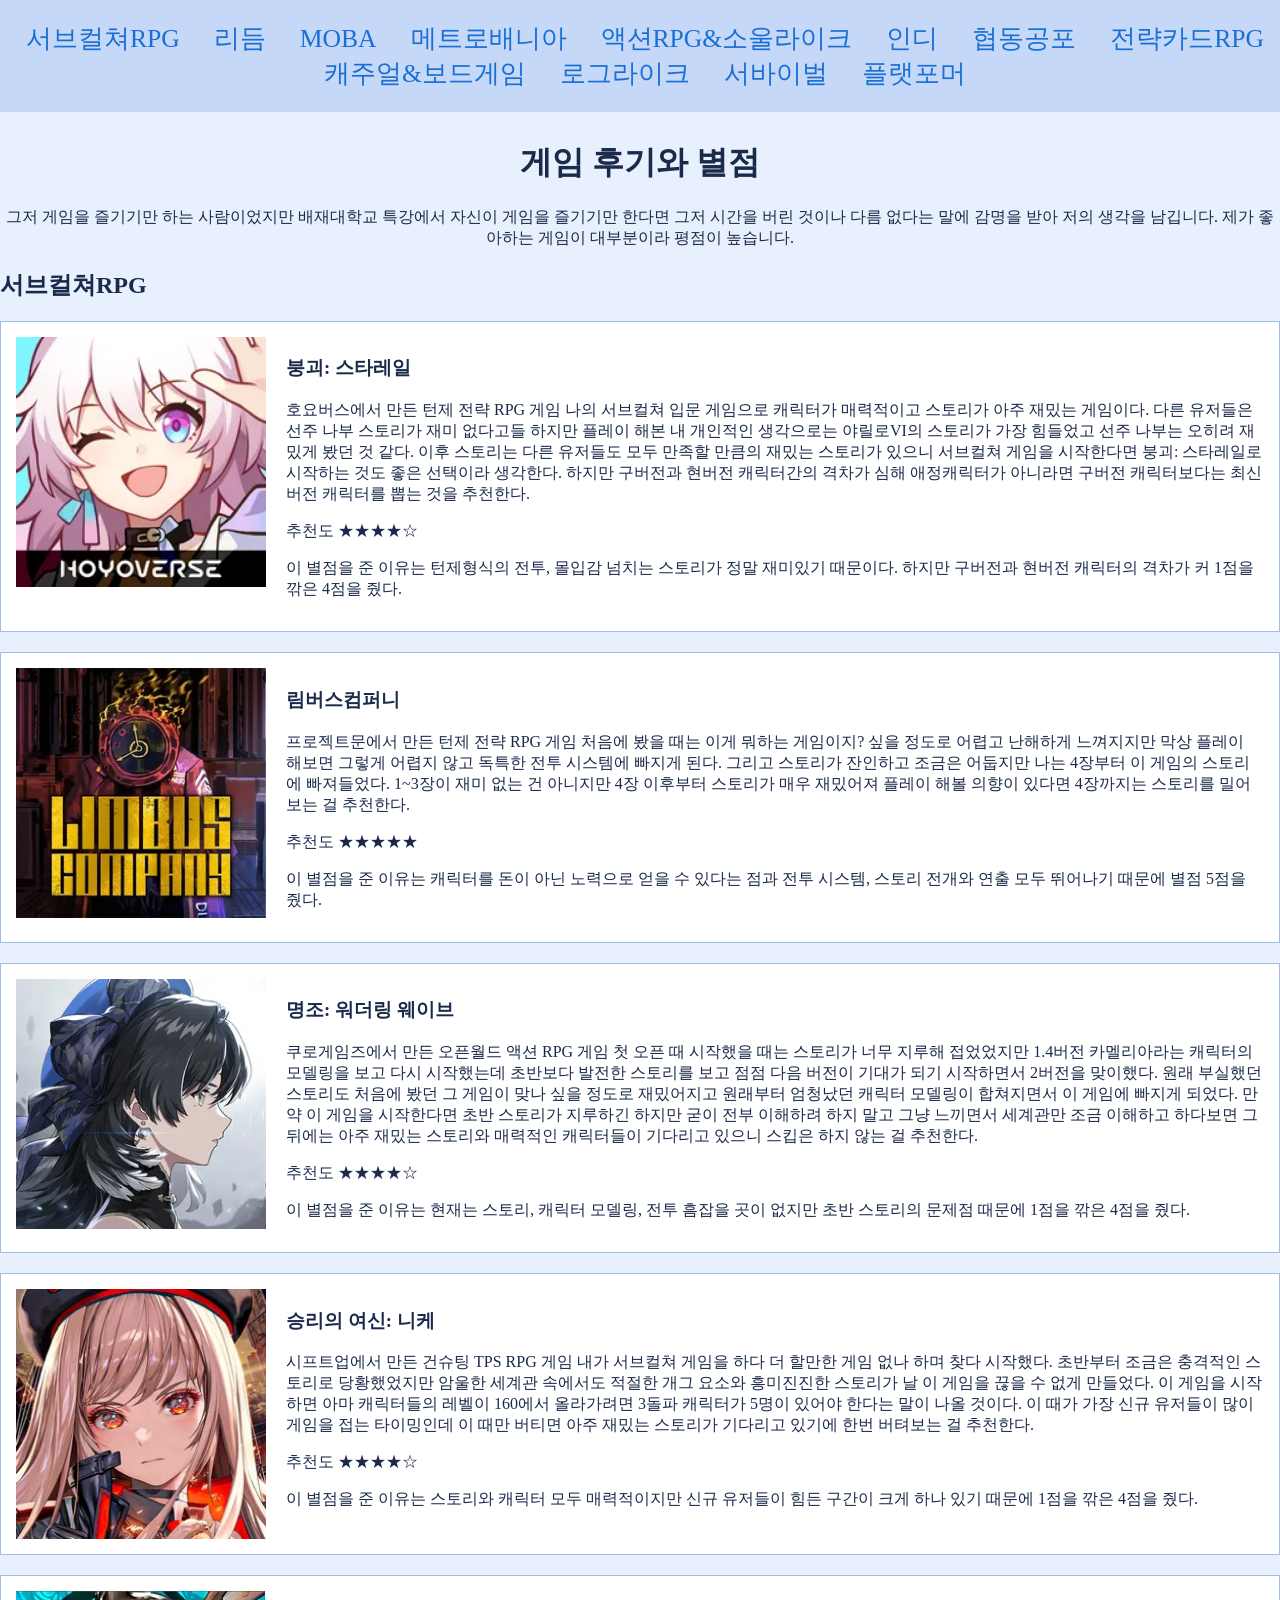
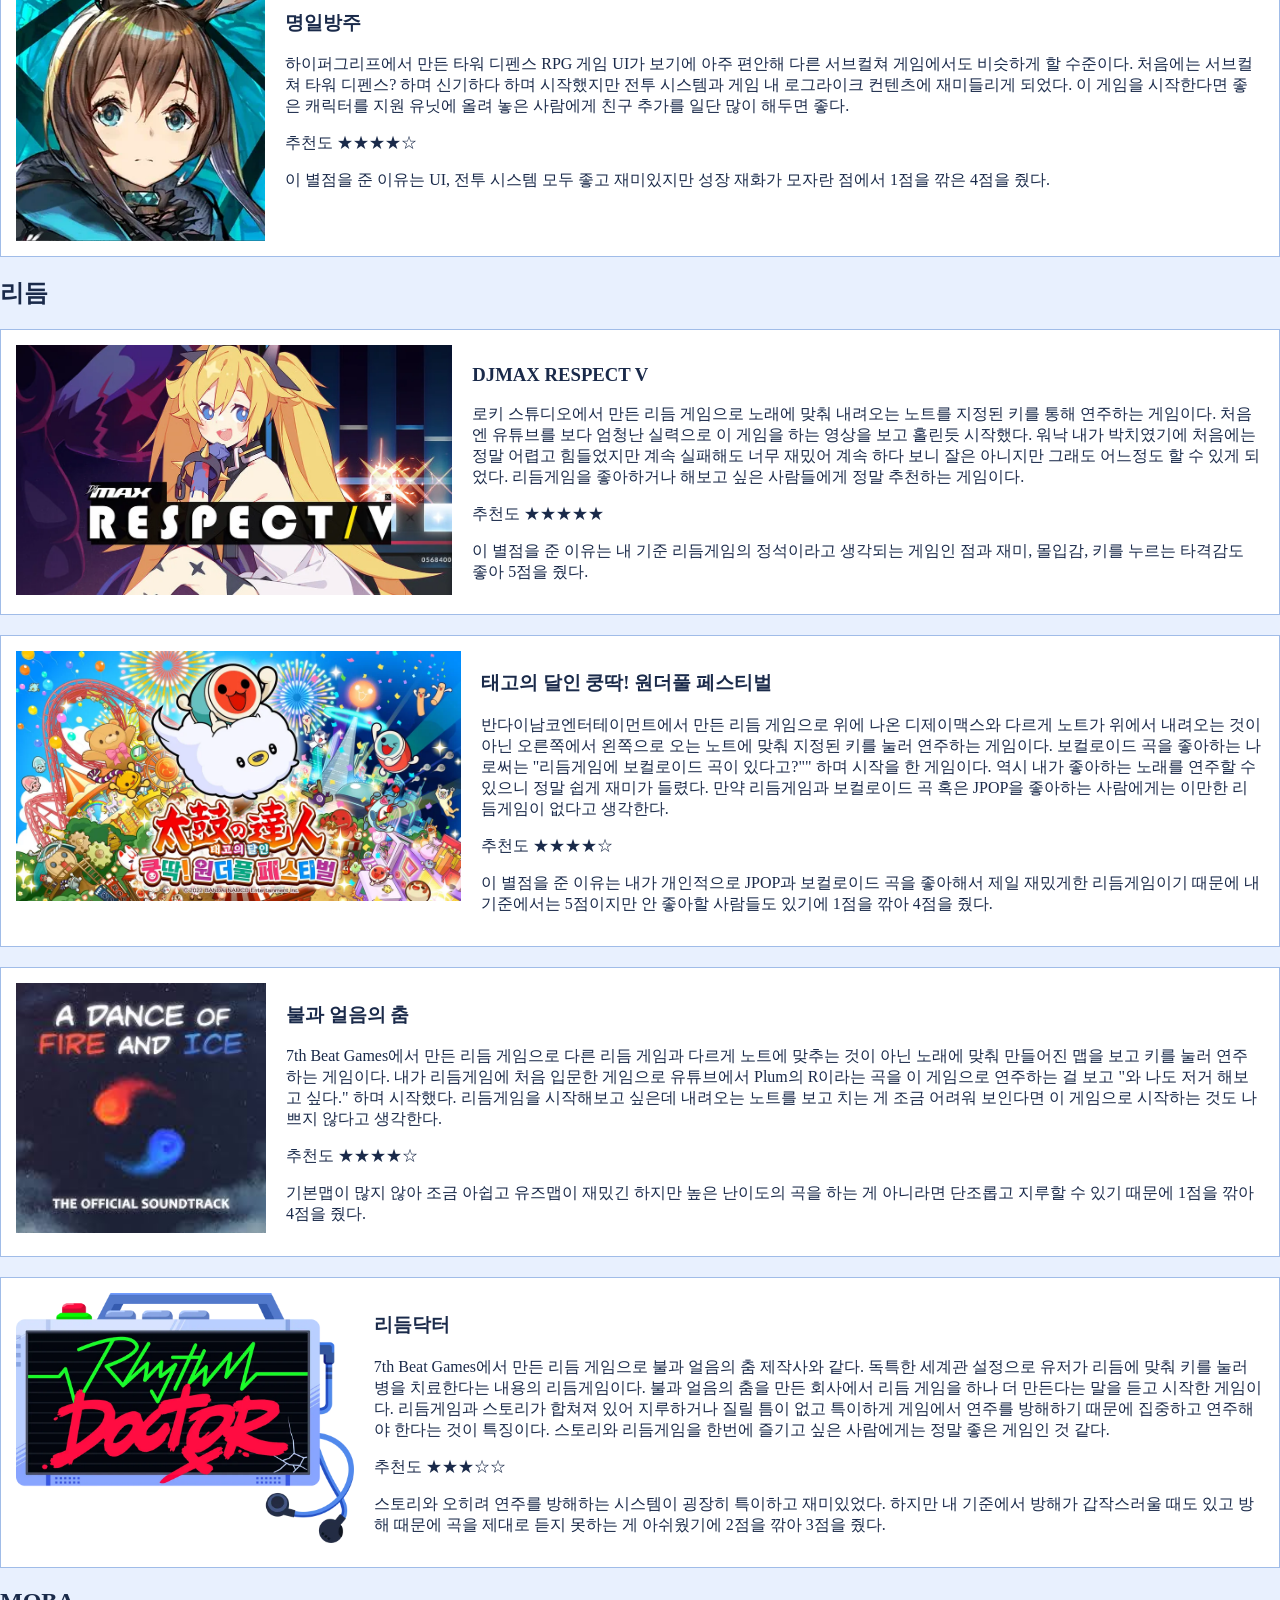
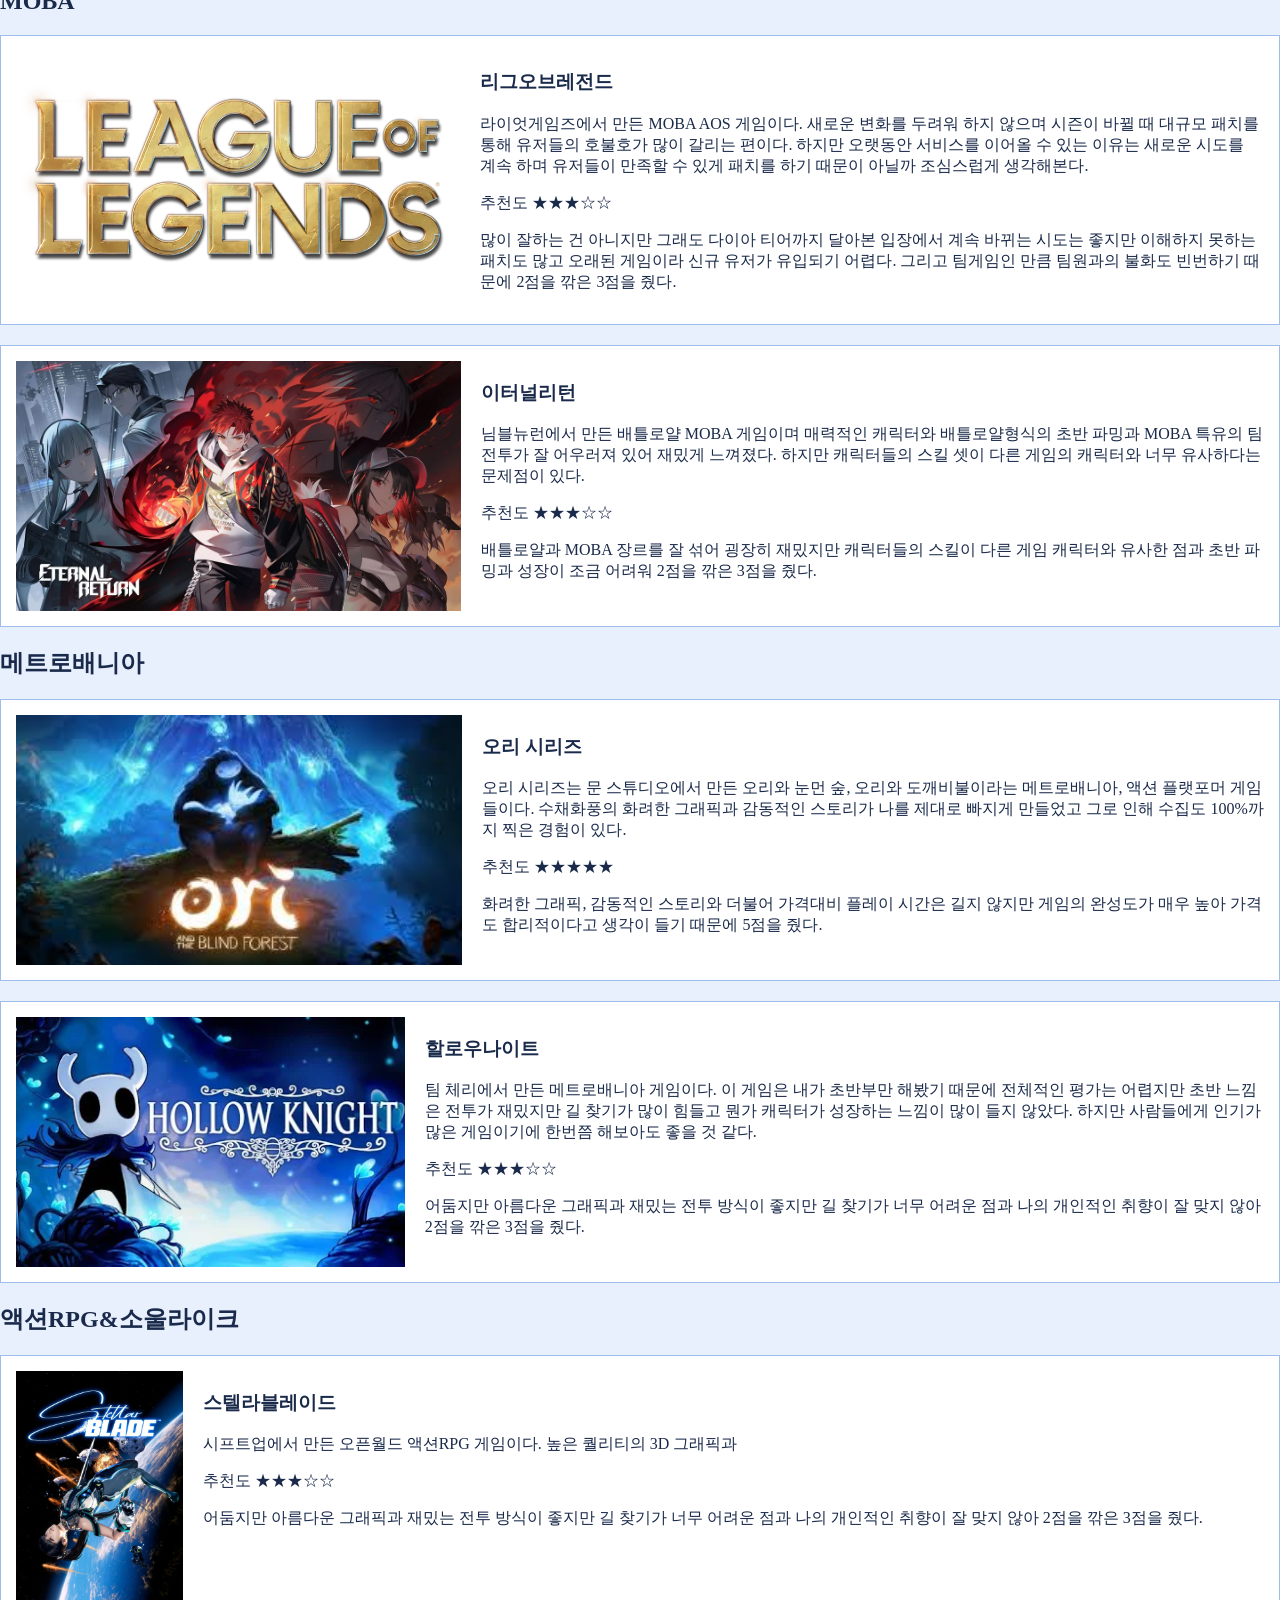
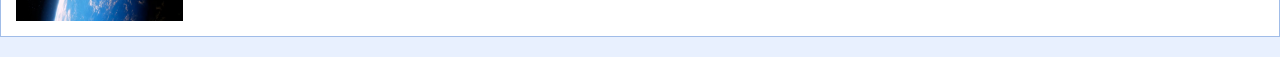
==== commit 08f296bd: "할로우나이트, 액션RPG&소울라이크 절, 스텔라블레이드 추가" ====
--- a/내가한게임/index.html
+++ b/내가한게임/index.html
@@ -224,10 +224,12 @@
                 </p>
             </div>
         </article>
+        <!-- MOBA게임 절 -->
         <article id="MOBA">
             <h2>
                 MOBA
             </h2>
+            <!-- 리그오브레전드 -->
             <div class="game-card">
                 <img src="media/리그오브레전드 메인사진.webp" alt="리그오브레전드의 사진">
                 <h3>리그오브레전드</h3>
@@ -242,6 +244,7 @@
                     많이 잘하는 건 아니지만 그래도 다이아 티어까지 달아본 입장에서 계속 바뀌는 시도는 좋지만 이해하지 못하는 패치도 많고 오래된 게임이라 신규 유저가 유입되기 어렵다. 그리고 팀게임인 만큼 팀원과의 불화도 빈번하기 때문에 2점을 깎은 3점을 줬다.
                 </p>
             </div>
+            <!-- 이터널리턴 -->
             <div class="game-card">
                 <img src="media/이터널리턴 메인사진.webp" alt="이터널리턴의 사진">
                 <h3>이터널리턴</h3>
@@ -257,10 +260,12 @@
                 </p>
             </div>            
         </article>
+        <!-- 메트로배니아 게임 -->
         <article id="메트로배니아">
             <h2>
                 메트로배니아
             </h2>
+            <!-- 오리 시리즈 -->
             <div class="game-card">
                 <img src="media/오리시리즈 메인사진.jpg" alt="오리시리즈의 사진">
                 <h3>오리 시리즈</h3>
@@ -272,6 +277,39 @@
                 </p>
                 <p>
                     화려한 그래픽, 감동적인 스토리와 더불어 가격대비 플레이 시간은 길지 않지만 게임의 완성도가 매우 높아 가격도 합리적이다고 생각이 들기 때문에 5점을 줬다.
+                </p>
+            </div> 
+            <!-- 할로우나이트 -->
+            <div class="game-card">
+                <img src="media/할로우나이트 메인사진.webp" alt="할로우나이트의 사진">
+                <h3>할로우나이트</h3>
+                <p class="review">
+                    팀 체리에서 만든 메트로배니아 게임이다. 이 게임은 내가 초반부만 해봤기 때문에 전체적인 평가는 어렵지만 초반 느낌은 전투가 재밌지만 길 찾기가 많이 힘들고 뭔가 캐릭터가 성장하는 느낌이 많이 들지 않았다. 하지만 사람들에게 인기가 많은 게임이기에 한번쯤 해보아도 좋을 것 같다.
+                </p>
+                <p>
+                    추천도 ★★★☆☆
+                </p>
+                <p>
+                    어둠지만 아름다운 그래픽과 재밌는 전투 방식이 좋지만 길 찾기가 너무 어려운 점과 나의 개인적인 취향이 잘 맞지 않아 2점을 깎은 3점을 줬다.
+                </p>
+            </div> 
+        </article>
+        <!-- 액션RPG&소울라이크 -->
+        <article id="액션-소울라이크">
+            <h2>
+                액션RPG&소울라이크
+            </h2>
+            <div class="game-card">
+                <img src="media/스텔라블레이드 메인사진.webp" alt="스텔라블레이드의 사진">
+                <h3>스텔라블레이드</h3>
+                <p class="review">
+                    시프트업에서 만든 오픈월드 액션RPG 게임이다. 높은 퀄리티의 3D 그래픽과 
+                </p>
+                <p>
+                    추천도 ★★★☆☆
+                </p>
+                <p>
+                    어둠지만 아름다운 그래픽과 재밌는 전투 방식이 좋지만 길 찾기가 너무 어려운 점과 나의 개인적인 취향이 잘 맞지 않아 2점을 깎은 3점을 줬다.
                 </p>
             </div> 
         </article>
